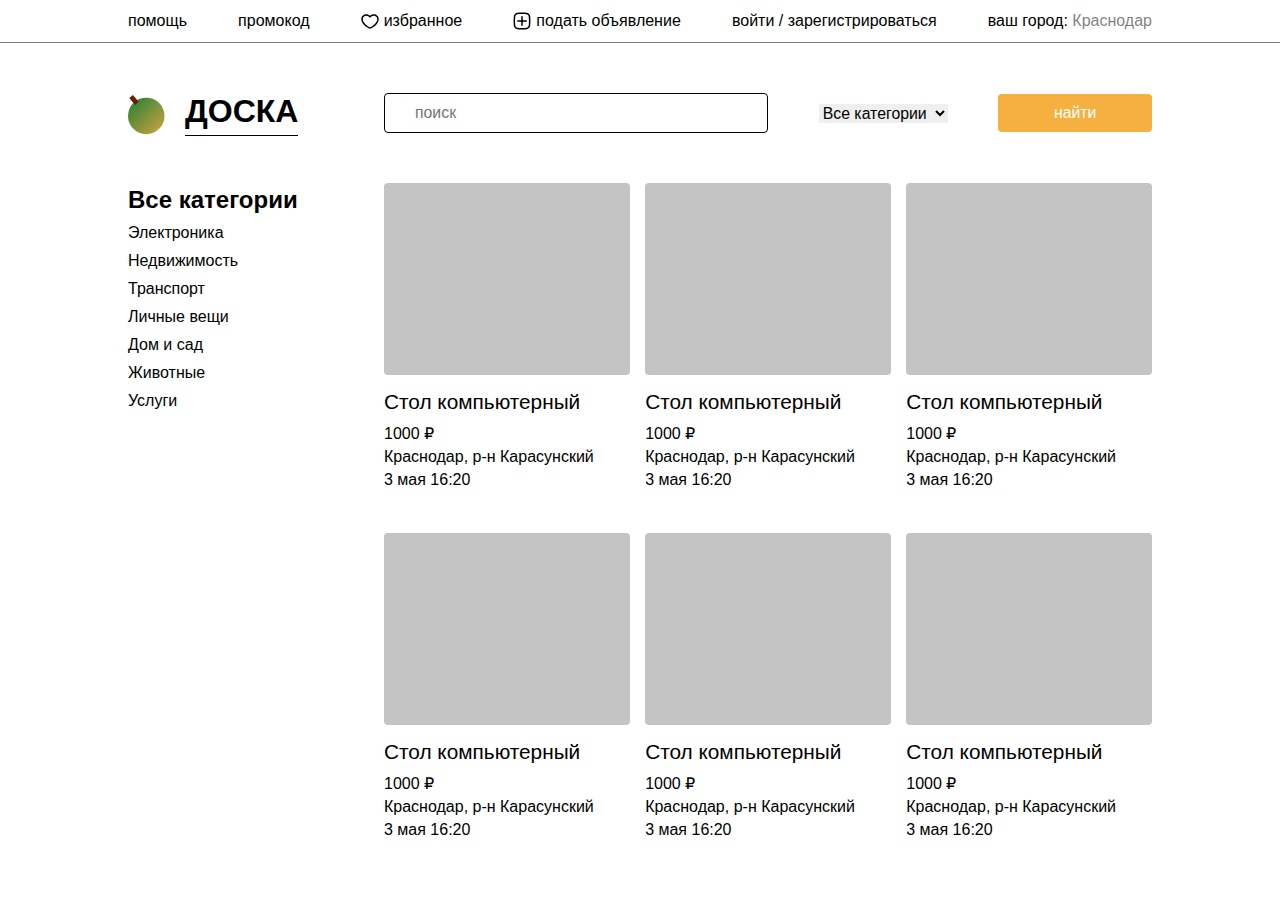
==== index.html @ 53c5f780 "2" ====
<!DOCTYPE html>
<html lang="ru">

<head>
    <meta charset="UTF-8">
    <meta http-equiv="X-UA-Compatible" content="IE=edge">
    <meta name="viewport" content="width=device-width, initial-scale=1.0">
    <title>Доска объявлений</title>
    <link rel="stylesheet" href="css/reset.css">
    <link rel="stylesheet" href="css/style.css">
    <header class="header">
        <div class="container">
            <ul class="header__nav">
                <li><a href="#" class="header__link">помощь</a></li>
                <li><a href="#" class="header__link">промокод</a></li>
                <li><a href="#" class="header__link favorite"><img src="images/favorite.svg"
                            class="header__img">избранное</a></li>
                <li><a href="#" class="header__link add"><img src="images/add.svg" class="header__img"> подать
                        объявление</a></li>
                <li><a href="#" class="header__link">войти / зарегистрироваться</a></li>
                <li><a href="#" class="header__link">ваш город: <span class="header__city">Краснодар</span></a></li>
            </ul>
        </div>
    </header>
    <main class="main">
        <div class="container">
            <acide class="acide">
                <div class="logo"><img src="images/logo.svg" class="logo__img"><span class="logo__text">Доска</span>
                </div>
                <ul class="categories__acide">
                    <li><a href="#" class="link__acide main__link">Все категории</a></li>
                    <li><a href="#" class="link__acide">Электроника</a></li>
                    <li><a href="#" class="link__acide">Недвижимость</a></li>
                    <li><a href="#" class="link__acide">Транспорт</a></li>
                    <li><a href="#" class="link__acide">Личные вещи</a></li>
                    <li><a href="#" class="link__acide">Дом и сад</a></li>
                    <li><a href="#" class="link__acide">Животные</a></li>
                    <li><a href="#" class="link__acide">Услуги</a></li>
                </ul>
            </acide>
            <article class="article">
                <form action="" class="article__form" method="get">
                    <input type="search" class="article__input__search" placeholder="поиск">
                    <select class="article__select">
                        <option value="Электроника">Все категории</option>
                        <option value="Электроника">Электроника</option>
                        <option value="Электроника">Недвижимость</option>
                        <option value="Электроника">Транспорт</option>
                        <option value="Электроника">Личные вещи</option>
                        <option value="Электроника">Дом и сад</option>
                        <option value="Электроника">Животные</option>
                        <option value="Электроника">Услуги</option>
                    </select>
                    <input type="submit" value="найти" class="article__submit">
                </form>
                <section class="tov_section">
                    <div class="tov">
                        <span class="tov__img"></span>
                        <span class="tov__head">Стол компьютерный</span>
                        <span class="tov__price">1000 ₽</span>
                        <span class="tov__sity">Краснодар, р-н Карасунский</span>
                        <span class="tov__sity">3 мая 16:20</span>
                    </div>
                    <div class="tov">
                        <span class="tov__img"></span>
                        <span class="tov__head">Стол компьютерный</span>
                        <span class="tov__price">1000 ₽</span>
                        <span class="tov__sity">Краснодар, р-н Карасунский</span>
                        <span class="tov__sity">3 мая 16:20</span>
                    </div>
                    <div class="tov">
                        <span class="tov__img"></span>
                        <span class="tov__head">Стол компьютерный</span>
                        <span class="tov__price">1000 ₽</span>
                        <span class="tov__sity">Краснодар, р-н Карасунский</span>
                        <span class="tov__sity">3 мая 16:20</span>
                    </div>
                    <div class="tov">
                        <span class="tov__img"></span>
                        <span class="tov__head">Стол компьютерный</span>
                        <span class="tov__price">1000 ₽</span>
                        <span class="tov__sity">Краснодар, р-н Карасунский</span>
                        <span class="tov__sity">3 мая 16:20</span>
                    </div>
                    <div class="tov">
                        <span class="tov__img"></span>
                        <span class="tov__head">Стол компьютерный</span>
                        <span class="tov__price">1000 ₽</span>
                        <span class="tov__sity">Краснодар, р-н Карасунский</span>
                        <span class="tov__sity">3 мая 16:20</span>
                    </div>
                    <div class="tov">
                        <span class="tov__img"></span>
                        <span class="tov__head">Стол компьютерный</span>
                        <span class="tov__price">1000 ₽</span>
                        <span class="tov__sity">Краснодар, р-н Карасунский</span>
                        <span class="tov__sity">3 мая 16:20</span>
                    </div>
                </section>
            </article>
        </div>
    </main>
</head>

<body>

</body>

</html>
---- css/style.css ----
:root{
    --yellow: rgba(245, 176, 64, 1);

}
@import url('https://fonts.googleapis.com/css2?family=Nunito+Sans:ital,wght@0,200;0,300;0,400;0,600;0,700;0,800;0,900;1,200;1,300;1,400;1,600;1,700;1,800;1,900&display=swap');


*{
    font-family: 'Montserrat', sans-serif;
    color: #000;
}
.header {
    border-bottom: 1px solid rgba(0, 0, 0, 0.5);

}
.container {
    width: 80%;
    max-width: 1920px;
    margin: 0 auto;
}
.header__nav{
    display: flex;
    align-items: center;
    justify-content: space-between;
}
.header__link {
    padding: 12px 0;
}
.favorite {
}
.header__img {
}
.add,
.favorite{
    display: flex;
    align-items: center;
    gap: 5px;
}
.header__city {
    opacity: 0.5;
}
.main .container{
    display: flex;
    justify-content: space-between;
    padding-top: 50px;
}
.acide {
    width: 20%;
}
.logo {
    display: flex;
    align-items: center;
    gap: 20px;

}
.logo__img{

}
.logo__text {
    text-transform: uppercase;
    font-weight: 800;
    font-size: 2rem;
    padding-bottom: 5px;
    border-bottom: 1px solid #000;
}
.categories__acide {
    margin-top: 50px;
    display: flex;
    flex-direction: column;
    gap: 10px;
}
.link__acide {
}
.main__link {
    font-size: 1.5rem;
    font-weight: 600;
}
.article {
    width: 75%;
}
.article__form {
    display: flex;
    align-items: center;
    justify-content: space-between;
    flex-wrap: wrap;
}
.article__input__search {
    padding: 10px 30px;
    border-radius: 4px;
    width: 50%;
    border: 1px solid #000;
}
.article__select {
    border: none;
}
.article__submit {
    display: flex;
    align-items: center;
    justify-content: center;
    background: var(--yellow);
    color: #fff;
    padding: 10px;
    width: 20%;
    border: none;
    border-radius: 4px;
}
.tov_section{
    display: flex;
    justify-content: space-between;
    flex-wrap: wrap;
    margin-top: 20px;
}
.tov {
    width: 32%;
    height: 25vw;
    display: flex;
    flex-direction: column;
    align-items: start;
    margin-top: 30px;
}
.tov__img {
    width: 100%;
    height: 15vw;
    background: #C4C4C4;
    border-radius: 4px;
}
.tov__head {
    font-size: 1.3rem;
    margin-top: 15px;
}
.tov__price {
    margin-top: 10px;
}
.tov__sity {
    margin-top: 5px;
}
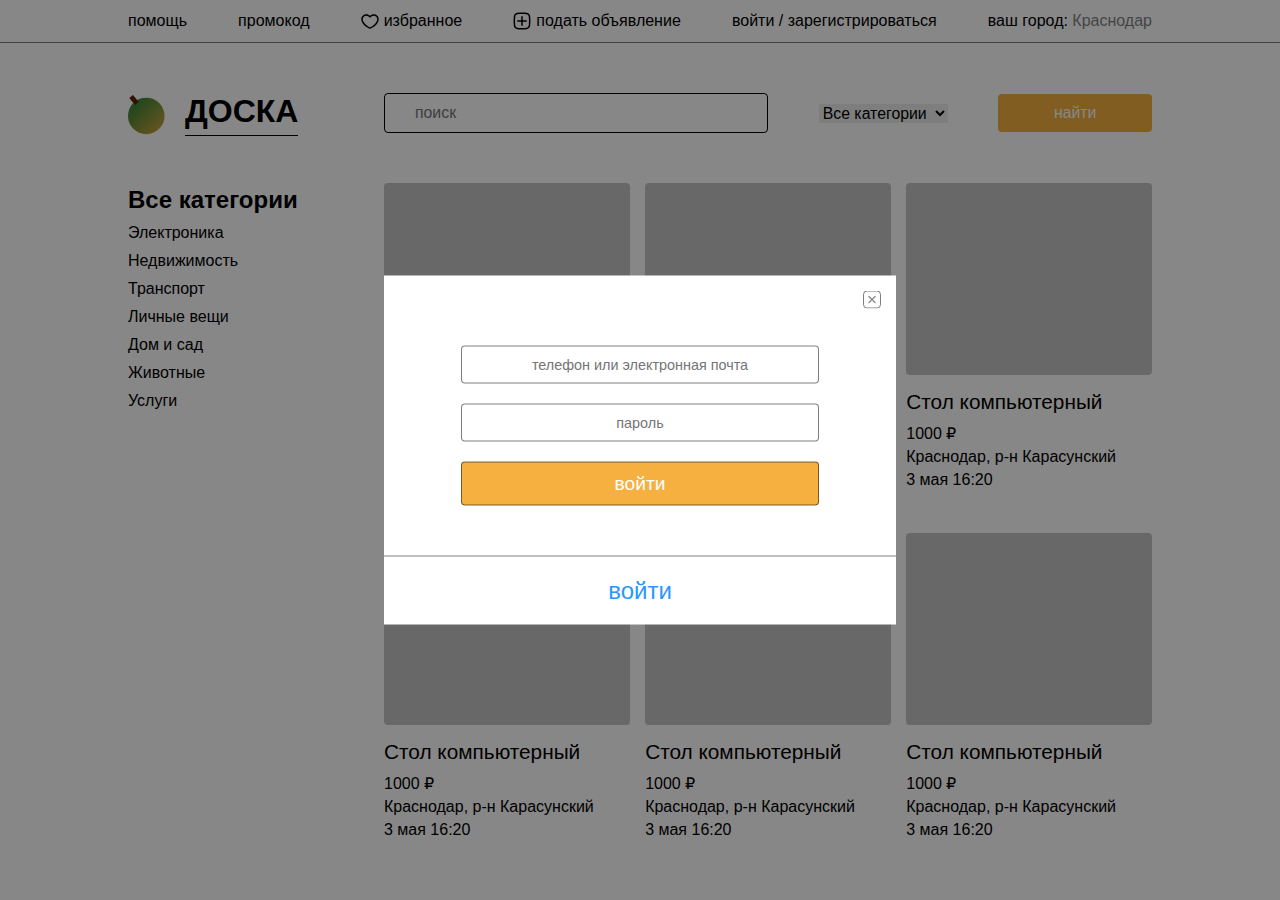
==== commit 1811985b: "2" ====
--- a/index.html
+++ b/index.html
@@ -8,6 +8,9 @@
     <title>Доска объявлений</title>
     <link rel="stylesheet" href="css/reset.css">
     <link rel="stylesheet" href="css/style.css">
+</head>
+
+<body>
     <header class="header">
         <div class="container">
             <ul class="header__nav">
@@ -17,7 +20,7 @@
                             class="header__img">избранное</a></li>
                 <li><a href="#" class="header__link add"><img src="images/add.svg" class="header__img"> подать
                         объявление</a></li>
-                <li><a href="#" class="header__link">войти / зарегистрироваться</a></li>
+                <li><a href="#" id="login" class="header__link">войти</a> / <a href="#" class="header__link" id="register">зарегистрироваться</a></li>
                 <li><a href="#" class="header__link">ваш город: <span class="header__city">Краснодар</span></a></li>
             </ul>
         </div>
@@ -100,10 +103,31 @@
             </article>
         </div>
     </main>
-</head>
-
-<body>
-
+        <div class="login__popup" style="display: none;">
+            <div class="login__block">
+                <h2 class="login__title">вход</h2>
+                <form action="#" class="login__form" method="post">
+                    <input type="text" class="login__input" id="login__login" placeholder="телефон или электронная почта">
+                    <input type="password" class="login__input"  id="login__password" placeholder="пароль" autocomplete="off">
+                    <input type="submit" class="login__submit" value="войти">
+                </form>
+                <button class="login__href">зарегистрироваться</button>
+                <span class="login__close"><img src="images/close.svg" alt=""></span>
+            </div>   
+        </div>
+        <div class="register__popup" style="display: block;">
+            <div class="login__block">
+                <h2 class="login__title"></h2>
+                <form action="#" class="login__form" method="post">
+                    <input type="text" class="login__input" id="register__login" placeholder="телефон или электронная почта">
+                    <input type="password"  class="login__input" id="register__password" placeholder="пароль" autocomplete="off">
+                    <input type="submit" class="login__submit" value="войти">
+                </form>
+                <button class="login__href">войти</button>
+                <span class="register__close"><img src="images/close.svg" alt=""></span>
+            </div>   
+        </div>
+    <script src="js/script.js"></script>
 </body>
 
 </html>--- a/css/style.css
+++ b/css/style.css
@@ -1,5 +1,6 @@
 :root{
     --yellow: rgba(245, 176, 64, 1);
+    --blue: #2898FF;
 
 }
 @import url('https://fonts.googleapis.com/css2?family=Nunito+Sans:ital,wght@0,200;0,300;0,400;0,600;0,700;0,800;0,900;1,200;1,300;1,400;1,600;1,700;1,800;1,900&display=swap');
@@ -8,6 +9,9 @@
 *{
     font-family: 'Montserrat', sans-serif;
     color: #000;
+}
+body{
+    position: relative;
 }
 .header {
     border-bottom: 1px solid rgba(0, 0, 0, 0.5);
@@ -133,4 +137,79 @@
 }
 .tov__sity {
     margin-top: 5px;
+}
+
+
+.login__popup,
+.register__popup {
+    position: fixed;
+    z-index: 2;
+    left: 0;
+    top: 0;
+    background: rgba(0, 0, 0, 0.47);
+    width: 100%;
+    height: 100%;
+}
+.login__block {
+    position: absolute;
+    left: 50%;
+    top: 50%;
+    transform: translate(-50%, -50%);
+    display: flex;
+    flex-direction: column;
+    align-items: center;
+    background: #fff;
+    width: 40%;
+}
+.login__title {
+    font-weight: 600;
+    font-size: 2rem;
+    margin-top: 20px;
+}
+.login__form {
+    margin-top: 50px;
+    display: flex;
+    flex-direction: column;
+    align-items: center;
+    width: 70%;
+    gap: 20px;
+}
+.login__input,
+.login__submit{
+    width: 100%;
+    padding: 10px;
+    border: 1px solid rgba(0, 0, 0, 0.5);
+    border-radius: 4px;
+    font-size: 0.9rem;
+    text-align: center;
+}
+.login__submit {
+    background: var(--yellow);
+    font-size: 1.2rem;
+    color: #fff;
+}
+.login__href {
+    margin-top: 50px;
+    width: 100%;
+    padding: 20px;
+    font-size: 1.5rem;
+    background: transparent;
+    color:var(--blue);
+    border: none;
+    border-top: 1px solid rgba(0, 0, 0, 0.5);
+    transition: .5s;
+}
+.login__href:hover{
+    color: #fff;
+    background: var(--blue);
+}
+.login__close,
+.register__close {
+    position: absolute;
+    top: 15px;
+    right: 15px;
+}
+.login__close:hover,
+.register__close:hover{
+    cursor: pointer;
 }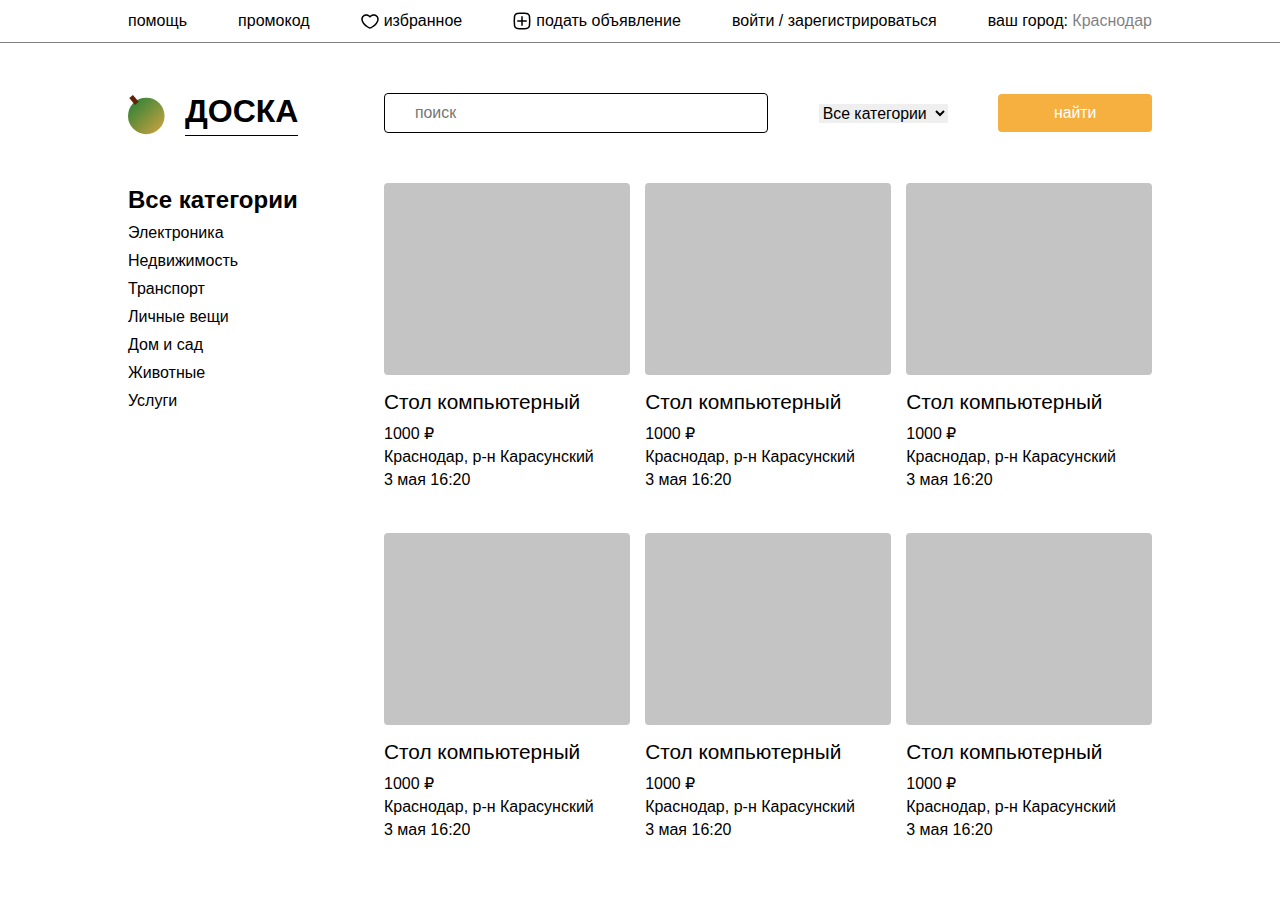
==== commit 599199bf: "2" ====
--- a/index.html
+++ b/index.html
@@ -57,48 +57,48 @@
                     <input type="submit" value="найти" class="article__submit">
                 </form>
                 <section class="tov_section">
-                    <div class="tov">
+                    <a class="tov" href="product.html">
                         <span class="tov__img"></span>
                         <span class="tov__head">Стол компьютерный</span>
                         <span class="tov__price">1000 ₽</span>
                         <span class="tov__sity">Краснодар, р-н Карасунский</span>
                         <span class="tov__sity">3 мая 16:20</span>
-                    </div>
-                    <div class="tov">
+                    </a>
+                    <a class="tov" href="product.html">
                         <span class="tov__img"></span>
                         <span class="tov__head">Стол компьютерный</span>
                         <span class="tov__price">1000 ₽</span>
                         <span class="tov__sity">Краснодар, р-н Карасунский</span>
                         <span class="tov__sity">3 мая 16:20</span>
-                    </div>
-                    <div class="tov">
+                    </a>
+                    <a class="tov" href="product.html">
                         <span class="tov__img"></span>
                         <span class="tov__head">Стол компьютерный</span>
                         <span class="tov__price">1000 ₽</span>
                         <span class="tov__sity">Краснодар, р-н Карасунский</span>
                         <span class="tov__sity">3 мая 16:20</span>
-                    </div>
-                    <div class="tov">
+                    </a>
+                    <a class="tov" href="product.html">
                         <span class="tov__img"></span>
                         <span class="tov__head">Стол компьютерный</span>
                         <span class="tov__price">1000 ₽</span>
                         <span class="tov__sity">Краснодар, р-н Карасунский</span>
                         <span class="tov__sity">3 мая 16:20</span>
-                    </div>
-                    <div class="tov">
+                    </a>
+                    <a class="tov" href="product.html">
                         <span class="tov__img"></span>
                         <span class="tov__head">Стол компьютерный</span>
                         <span class="tov__price">1000 ₽</span>
                         <span class="tov__sity">Краснодар, р-н Карасунский</span>
                         <span class="tov__sity">3 мая 16:20</span>
-                    </div>
-                    <div class="tov">
+                    </a>
+                    <a class="tov" href="product.html">
                         <span class="tov__img"></span>
                         <span class="tov__head">Стол компьютерный</span>
                         <span class="tov__price">1000 ₽</span>
                         <span class="tov__sity">Краснодар, р-н Карасунский</span>
                         <span class="tov__sity">3 мая 16:20</span>
-                    </div>
+                    </a>
                 </section>
             </article>
         </div>
@@ -115,7 +115,7 @@
                 <span class="login__close"><img src="images/close.svg" alt=""></span>
             </div>   
         </div>
-        <div class="register__popup" style="display: block;">
+        <div class="register__popup" style="display: none;">
             <div class="login__block">
                 <h2 class="login__title"></h2>
                 <form action="#" class="login__form" method="post">
--- a/css/style.css
+++ b/css/style.css
@@ -212,4 +212,39 @@
 .login__close:hover,
 .register__close:hover{
     cursor: pointer;
+}
+.product__section {
+    width: 100%;
+}
+.product__block {
+}
+.product__img {
+}
+.product__title {
+}
+.product__name {
+}
+.product__date {
+}
+.product__decription {
+}
+.product__location {
+}
+.contact__block {
+}
+.product__price {
+}
+.show__number {
+}
+.send__message {
+}
+.salesmam__block {
+}
+.salesman__img {
+}
+.salesman__name {
+}
+.salesman__date {
+}
+.salesman__review {
 }